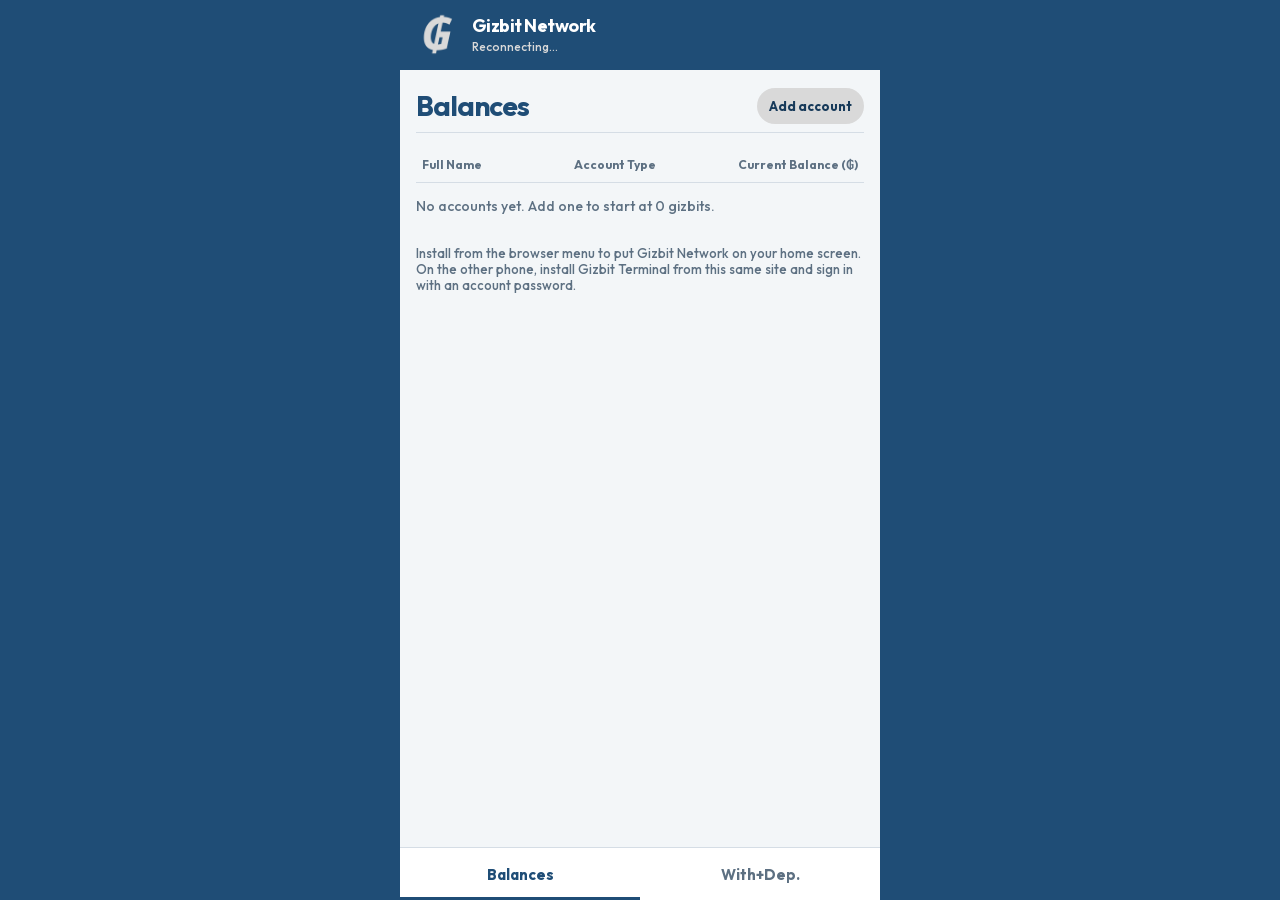
==== gizbit/index.html @ 7f67e008 "Add Gizbit Network so the main phone can hold gizbit accounts and the other phone can move them thro" ====
<!DOCTYPE html>
<html lang="en">
  <head>
    <meta charset="UTF-8" />
    <meta name="viewport" content="width=device-width, initial-scale=1, minimum-scale=1, maximum-scale=1, user-scalable=no, viewport-fit=cover, interactive-widget=resizes-content" />
    <meta name="theme-color" content="#1f4d76" />
    <meta name="description" content="Gizbit Network keeps gizbit balances, deposits, and withdrawals on this phone." />
    <meta name="referrer" content="no-referrer" />
    <meta name="apple-mobile-web-app-capable" content="yes" />
    <meta name="mobile-web-app-capable" content="yes" />
    <meta name="apple-mobile-web-app-status-bar-style" content="black-translucent" />
    <meta name="apple-mobile-web-app-title" content="Gizbit Network" />
    <title>Gizbit Network</title>
    <link rel="manifest" href="manifest.json" />
    <link rel="icon" href="icon-192.png" type="image/png" />
    <link rel="apple-touch-icon" href="apple-touch-icon.png" />
    <link rel="stylesheet" href="styles.css" />
  </head>
  <body>
    <div class="app">
      <header class="top">
        <img class="mark" src="icon-192.png" alt="" />
        <div class="brand-block">
          <p class="brand">Gizbit Network</p>
          <p class="sub" id="link-status" role="status">Connecting…</p>
        </div>
      </header>

      <main id="main">
        <section id="balances" class="page is-active" role="tabpanel">
          <div class="page-head">
            <h1>Balances</h1>
            <button type="button" id="add-account" class="chip">Add account</button>
          </div>
          <hr />
          <div class="table-wrap">
            <table>
              <thead>
                <tr>
                  <th>Full Name</th>
                  <th>Account Type</th>
                  <th>Current Balance (₲)</th>
                </tr>
              </thead>
              <tbody id="rows"></tbody>
            </table>
          </div>
          <p id="empty" class="empty">No accounts yet. Add one to start at 0 gizbits.</p>
        </section>

        <section id="moves" class="page" role="tabpanel" hidden>
          <div class="page-head">
            <h1>With+Dep.</h1>
          </div>
          <hr />
          <form id="move-form" class="panel">
            <label class="field">
              <span>Account</span>
              <select id="move-account"></select>
            </label>
            <label class="field">
              <span>Amount (₲)</span>
              <input id="move-amount" inputmode="decimal" autocomplete="off" spellcheck="false" placeholder="0" />
            </label>
            <div class="actions">
              <button type="button" id="deposit" class="btn">Deposit</button>
              <button type="button" id="withdraw" class="btn silver">Withdraw</button>
            </div>
            <p id="move-error" class="error" role="status"></p>
          </form>
          <h2>Activity</h2>
          <p id="activity-empty" class="empty">Deposits and withdrawals show up here, including ones from the other phone.</p>
          <ul id="activity" class="feed"></ul>
        </section>

        <div class="hint" id="install-hint">
          <p>Install from the browser menu to put Gizbit Network on your home screen. On the other phone, install Gizbit Terminal from this same site and sign in with an account password.</p>
          <button type="button" id="install-go" class="btn slim" hidden>Install</button>
        </div>
      </main>

      <nav class="tabs" role="tablist" aria-label="Sections">
        <button type="button" role="tab" data-tab="balances" aria-selected="true">Balances</button>
        <button type="button" role="tab" data-tab="moves" aria-selected="false">With+Dep.</button>
      </nav>
    </div>

    <div id="sheet" class="sheet" hidden>
      <form id="account-form" class="sheet-card">
        <h2>Add account</h2>
        <label class="field">
          <span>Full name</span>
          <input id="acc-name" maxlength="40" autocomplete="name" required />
        </label>
        <label class="field">
          <span>Account type</span>
          <input id="acc-type" maxlength="24" placeholder="Savings" required />
        </label>
        <label class="field">
          <span>Password</span>
          <input id="acc-pass" type="password" maxlength="100" autocomplete="new-password" required />
        </label>
        <p class="quiet">New accounts start with 0 gizbits. The other phone uses this password to sign in.</p>
        <p id="account-error" class="error" role="status"></p>
        <button type="submit" class="btn">Create account</button>
        <button type="button" id="sheet-close" class="btn ghost">Cancel</button>
      </form>
    </div>

    <p id="toast" class="toast" role="status" hidden></p>
    <noscript>Gizbit Network needs JavaScript.</noscript>
    <script src="app.js"></script>
  </body>
</html>
---- gizbit/styles.css ----
@font-face {
  font-family: "Outfit";
  font-style: normal;
  font-weight: 100 900;
  font-display: swap;
  src: url("../fonts/outfit-latin.woff2") format("woff2");
}

:root {
  --navy: #1f4d76;
  --navy-deep: #173a5a;
  --silver: #d9d9d9;
  --paper: #f3f6f8;
  --card: #ffffff;
  --ink: #1b2c3a;
  --muted: #5d7082;
  --line: #d5dde5;
  --danger: #8e3a3a;
  color-scheme: light;
}

* { box-sizing: border-box; }
html, body { height: 100%; }
html {
  background: var(--navy);
  height: 100%;
  overflow: hidden;
  overscroll-behavior: none;
  touch-action: manipulation;
  -webkit-text-size-adjust: 100%;
  text-size-adjust: 100%;
}
body {
  margin: 0;
  height: 100%;
  overflow: hidden;
  overscroll-behavior: none;
  background: var(--navy);
  color: var(--ink);
  font-family: "Outfit", "Avenir Next", "Segoe UI", sans-serif;
  font-weight: 500;
}
button, input, select { font: inherit; }
button { cursor: pointer; }
button, a { -webkit-tap-highlight-color: transparent; }
button:focus-visible, input:focus-visible, select:focus-visible {
  outline: 2px solid var(--navy);
  outline-offset: 2px;
}
::selection { background: var(--silver); color: var(--navy-deep); }
[hidden] { display: none !important; }

.app {
  width: min(480px, 100%);
  height: var(--vvh, 100dvh);
  margin: 0 auto;
  background: var(--paper);
  display: flex;
  flex-direction: column;
  overflow: hidden;
  position: relative;
}

.top {
  display: flex;
  align-items: center;
  gap: 12px;
  padding: calc(env(safe-area-inset-top) + 12px) 16px 14px;
  background: var(--navy);
  color: var(--silver);
}
.mark {
  width: 44px;
  height: 44px;
  border-radius: 12px;
  flex: none;
}
.brand-block { min-width: 0; }
.brand, .sub { margin: 0; }
.brand {
  color: #fff;
  font-size: 18px;
  font-weight: 700;
  letter-spacing: -0.03em;
}
.sub { margin-top: 2px; font-size: 12px; color: var(--silver); }

main {
  flex: 1;
  min-height: 0;
  overflow-y: auto;
  overscroll-behavior: none;
  -webkit-overflow-scrolling: touch;
}
.page { display: none; padding: 18px 16px 8px; }
.page.is-active { display: block; }
.page-head {
  display: flex;
  align-items: center;
  justify-content: space-between;
  gap: 12px;
  padding-bottom: 8px;
}
h1 {
  margin: 0;
  font-size: 28px;
  line-height: 1.1;
  letter-spacing: -0.04em;
  color: var(--navy);
}
h2 {
  margin: 22px 0 8px;
  font-size: 15px;
  letter-spacing: -0.02em;
  color: var(--navy);
}
hr { border: 0; border-top: 1px solid var(--line); margin: 0 0 14px; }

.chip {
  flex: none;
  border: 0;
  border-radius: 999px;
  background: var(--silver);
  color: var(--navy-deep);
  font-weight: 700;
  font-size: 13px;
  padding: 8px 12px;
  min-height: 36px;
}
.table-wrap { overflow-x: auto; overscroll-behavior: none; }
table { width: 100%; border-collapse: collapse; table-layout: fixed; }
th, td {
  padding: 10px 6px;
  text-align: left;
  vertical-align: top;
  overflow-wrap: anywhere;
}
th {
  font-size: 12px;
  line-height: 1.25;
  color: var(--muted);
  font-weight: 700;
  border-bottom: 1px solid var(--line);
}
th:nth-child(1) { width: 34%; }
th:nth-child(2) { width: 30%; }
th:nth-child(3) { width: 36%; }
td {
  font-size: 15px;
  font-weight: 600;
  border-bottom: 1px solid var(--line);
}
th:last-child, td:last-child {
  text-align: right;
  font-variant-numeric: tabular-nums;
}
.name { display: block; }
.link {
  border: 0;
  background: none;
  color: var(--muted);
  font-size: 12px;
  font-weight: 700;
  padding: 4px 0 0;
}
.empty { margin: 14px 0; color: var(--muted); font-size: 14px; }
.panel, .sheet-card {
  background: var(--card);
  border: 1px solid var(--line);
  border-radius: 16px;
  padding: 14px;
  display: grid;
  gap: 12px;
}
.field { display: grid; gap: 6px; color: var(--muted); font-size: 13px; font-weight: 700; }
input, select {
  width: 100%;
  border: 1px solid var(--line);
  border-radius: 12px;
  background: #f7f9fb;
  color: var(--ink);
  font-size: 16px;
  font-weight: 600;
  padding: 12px;
}
.actions { display: grid; grid-template-columns: 1fr 1fr; gap: 10px; }
.btn {
  border: 0;
  border-radius: 12px;
  background: var(--navy);
  color: #fff;
  font-weight: 700;
  min-height: 48px;
  padding: 12px 14px;
}
.btn.silver { background: var(--silver); color: var(--navy-deep); }
.btn.ghost { background: #e7eef4; color: var(--navy); }
.btn.slim { width: auto; min-height: 40px; justify-self: start; }
.btn:disabled { opacity: 0.45; }
.btn:active { transform: translateY(1px); }
.error { margin: 0; color: var(--danger); font-size: 14px; font-weight: 600; min-height: 0; }
.error:empty { display: none; }
.quiet { margin: 0; color: var(--muted); font-size: 13px; }
.feed { list-style: none; padding: 0; margin: 0; display: grid; gap: 8px; }
.feed li {
  background: var(--card);
  border: 1px solid var(--line);
  border-radius: 12px;
  padding: 12px;
}
.feed time { display: block; color: var(--muted); font-size: 12px; margin-bottom: 4px; }
.hint { padding: 8px 16px 24px; color: var(--muted); font-size: 13px; display: grid; gap: 10px; }
.hint p { margin: 0; }
body.standalone .hint { display: none; }

.tabs {
  display: grid;
  grid-template-columns: 1fr 1fr;
  background: #fff;
  border-top: 1px solid var(--line);
  padding-bottom: env(safe-area-inset-bottom);
}
.tabs button {
  border: 0;
  background: #fff;
  color: var(--muted);
  font-weight: 700;
  font-size: 15px;
  min-height: 52px;
  padding: 12px 8px;
}
.tabs button.is-active {
  color: var(--navy);
  box-shadow: inset 0 -3px 0 var(--navy);
}

.sheet {
  position: fixed;
  z-index: 20;
  top: var(--vvtop, 0px);
  left: 50%;
  transform: translateX(-50%);
  width: min(480px, 100%);
  height: var(--vvh, 100dvh);
  background: rgba(23, 58, 90, 0.46);
  display: flex;
  align-items: flex-end;
}
.sheet-card {
  width: 100%;
  border: 0;
  border-radius: 18px 18px 0 0;
  max-height: 100%;
  overflow: auto;
  overscroll-behavior: none;
  padding: 18px 16px calc(env(safe-area-inset-bottom) + 16px);
}
.sheet-card h2 { margin: 0; font-size: 22px; }

.toast {
  position: fixed;
  z-index: 30;
  left: 50%;
  bottom: calc(var(--vvtop, 0px) + env(safe-area-inset-bottom) + 72px);
  transform: translateX(-50%);
  max-width: min(440px, calc(100% - 32px));
  background: var(--navy-deep);
  color: #fff;
  border-radius: 999px;
  padding: 10px 14px;
  font-size: 14px;
  font-weight: 650;
}
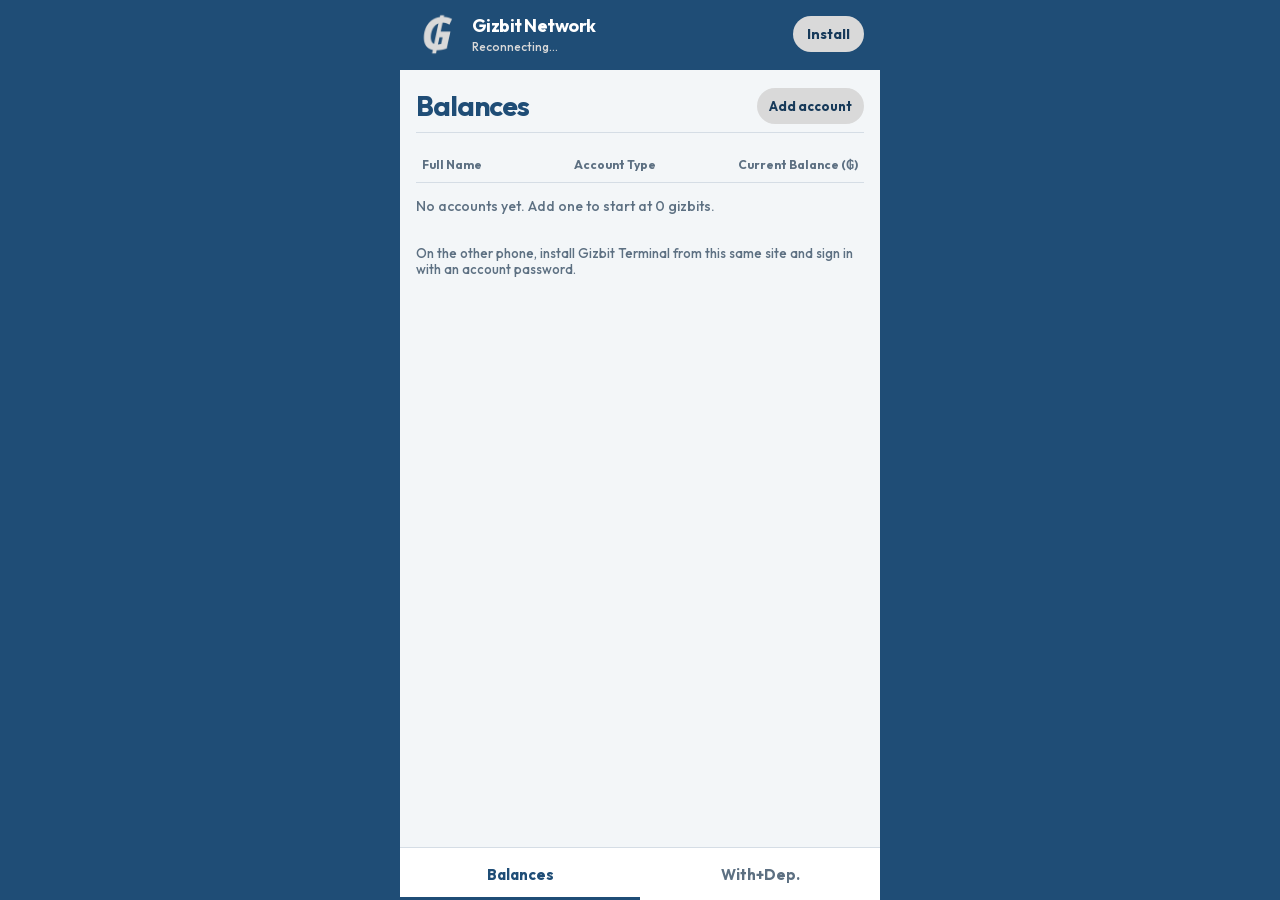
==== commit cf72be50: "Show an Install button on Gizbit Network so it can be added to the home screen. Co-authored-by: Curs" ====
--- a/gizbit/index.html
+++ b/gizbit/index.html
@@ -24,9 +24,11 @@
           <p class="brand">Gizbit Network</p>
           <p class="sub" id="link-status" role="status">Connecting…</p>
         </div>
+        <button type="button" id="install-go" class="install-btn">Install</button>
       </header>
 
       <main id="main">
+        <p id="install-note" class="install-note" hidden></p>
         <section id="balances" class="page is-active" role="tabpanel">
           <div class="page-head">
             <h1>Balances</h1>
@@ -74,8 +76,7 @@
         </section>
 
         <div class="hint" id="install-hint">
-          <p>Install from the browser menu to put Gizbit Network on your home screen. On the other phone, install Gizbit Terminal from this same site and sign in with an account password.</p>
-          <button type="button" id="install-go" class="btn slim" hidden>Install</button>
+          <p>On the other phone, install Gizbit Terminal from this same site and sign in with an account password.</p>
         </div>
       </main>
 
--- a/gizbit/styles.css
+++ b/gizbit/styles.css
@@ -75,7 +75,25 @@
   border-radius: 12px;
   flex: none;
 }
-.brand-block { min-width: 0; }
+.brand-block { min-width: 0; flex: 1; }
+.install-btn {
+  margin-left: auto;
+  flex: none;
+  border: 0;
+  border-radius: 999px;
+  background: var(--silver);
+  color: var(--navy-deep);
+  font-weight: 700;
+  font-size: 14px;
+  min-height: 36px;
+  padding: 8px 14px;
+}
+.install-note {
+  margin: 12px 16px 0;
+  color: var(--navy);
+  font-size: 14px;
+  font-weight: 650;
+}
 .brand, .sub { margin: 0; }
 .brand {
   color: #fff;
